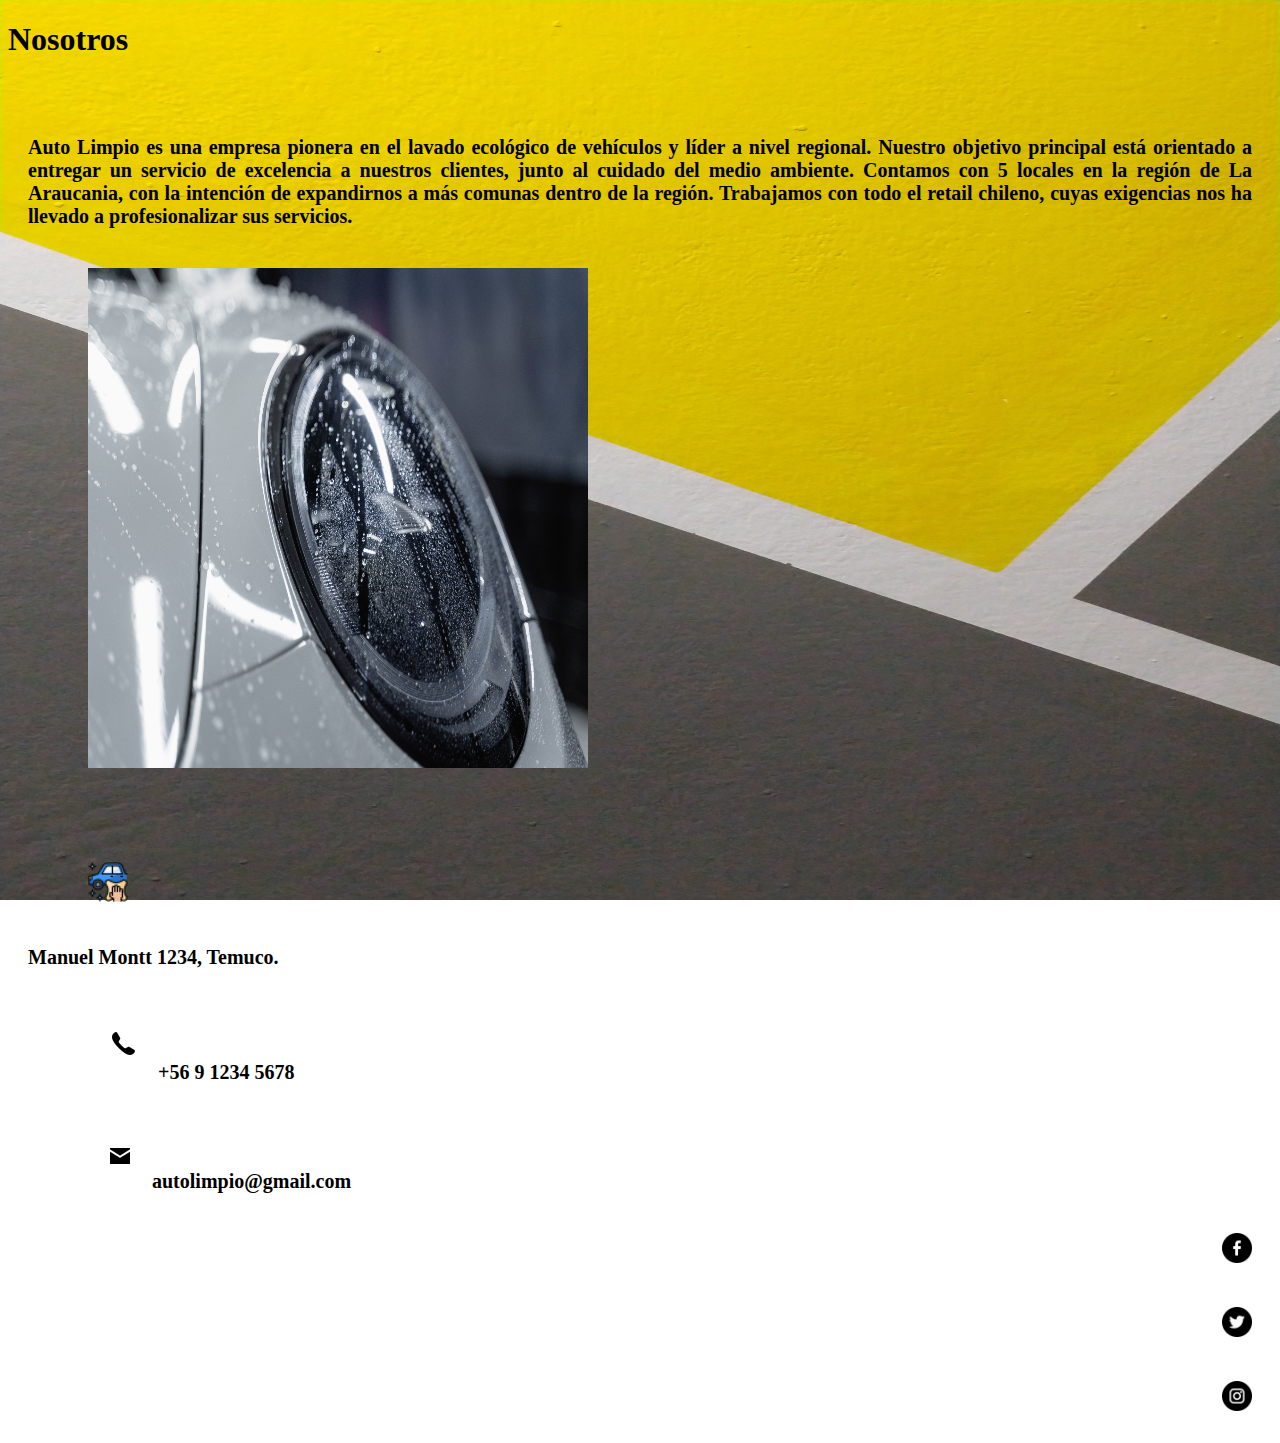
==== nosotros.html @ 24f00e52 "paginas agregadas" ====
<!DOCTYPE html>
<html lang="es">
    <head>
        <title>AutoLimpio</title>
        <meta charset="UTF-8">
        <link rel="icon" href="assets/img/servicio-de-auto.png" />
        
        <meta http-equiv="X-UA-Compatible" content="IE=edge" />
        <meta name="viewport" content="width=device-width, initial-scale=1.0" />
        <meta name="author" content="karen"/>
        <meta name="description" content="Lavado de autos AutoLimpio" />
        <meta name="keywords" content="auto, limpieza, limpieza de autos, lavado de motor, lavado de autos" />
        <link href="assets/estilos/estilos.css" rel="stylesheet" type="text/css" />
        <link href="https://cdn.jsdelivr.net/npm/bootstrap@5.1.3/dist/css/bootstrap.min.css" rel="stylesheet" integrity="sha384-1BmE4kWBq78iYhFldvKuhfTAU6auU8tT94WrHftjDbrCEXSU1oBoqyl2QvZ6jIW3" crossorigin="anonymous">
        <script src="https://cdn.jsdelivr.net/npm/bootstrap@5.1.3/dist/js/bootstrap.bundle.min.js" integrity="sha384-ka7Sk0Gln4gmtz2MlQnikT1wXgYsOg+OMhuP+IlRH9sENBO0LRn5q+8nbTov4+1p" crossorigin="anonymous"></script>
        <script src="https://code.jquery.com/jquery-3.6.0.min.js" integrity="sha256-/xUj+3OJU5yExlq6GSYGSHk7tPXikynS7ogEvDej/m4=" crossorigin="anonymous"></script>
       
    
        <style>
                
                p{
                    text-align: justify;
                    font-size: 20px;
                    font-weight: bold;
                    margin: auto;
                    padding: 20px;
                }
    
                body{
                    background-image: url(assets/img/fondo3.jpg);
                    background-repeat: no-repeat;
                    background-size: 100% 100%;
                    background-attachment: fixed;
    
                }

                img{
                    margin-left: 60px;
                    padding: 20px;
                }
        </style>
            
    </head>
<body>

  <div class="container-fluid  ">

          <h1>Nosotros</h1>


      <div classa="row ">
       <div class="col-12 col-md-6  float-md-end">
        <br>
        <br>
        <p>
            Auto Limpio es una empresa pionera en el lavado ecológico de vehículos y líder a nivel regional.
    
            Nuestro objetivo principal está orientado a entregar un servicio de excelencia a nuestros clientes, junto al cuidado del medio ambiente.
    
            Contamos con 5 locales en la región de La Araucania, con la intención de expandirnos a más comunas dentro de la región.
    
           Trabajamos con todo el retail chileno, cuyas exigencias nos ha llevado a profesionalizar sus servicios.
    
    
    
        </p>
       </div>
       <div class="col-12 col-md-6  float-md-end">
           <img src="assets/img/foco.jpg" alt="error al cargar" width="500px" height="500px" >

       </div>
      </div>
      <footer class="container-fluid">

        <div class="row ">
        
    
            <div class=" col-6">
                <img src="assets/img/servicio-de-auto.png" style="width:40px; height:40px;">
                <p style="font-weight: bold;"> Manuel Montt 1234, Temuco.</p>
                <p style="font-weight: bold;"><img src="assets/img/telefono.png">+56 9 1234 5678</p>
                <p style="font-weight: bold;"><img src="assets/img/correo.png">autolimpio@gmail.com</p>

            </div>
            
               
                <div class="col-2 " style="text-align:right" ><a href="https://www.facebook.com" target="-blank"><img src="assets/img/facebook.png" width="30px" height="30px"/></a></div>
                <div class="col-2" style="text-align:right" ><a href="https://twiter.com" target="-blank"><img src="assets/img/gorjeo.png" width="30px" height="30px"/></a></div>
                <div class="col-2" style="text-align:right" ><a href="https://instagram.com" target="-blank"><img src="assets/img/instagram.png" width="30px" height="30px"/></a></div>
                    
    
            
    
        
    
    
        </div>
    
    </footer>
  </div>
 
    
</body>
</html>
---- assets/estilos/estilos.css ----
@import url('https://fonts.googleapis.com/css2?family=Roboto:ital,wght@0,100;0,300;0,400;0,500;0,700;0,900;1,100;1,300;1,400;1,500;1,700;1,900&display=swap');

body{font-weight: bold;}


header{

    margin-top: 50px;
    margin-bottom: 40px;
    margin-left: auto;
    margin-right: auto;
    padding: 50px;
}

.centrar{
    margin-left:auto;
    margin-right: auto;
    box-align: center;

}

form{
    margin:auto;
    padding: 20px;
    align-items: center;
    
    
}

footer{
     margin-top: 50px;
}
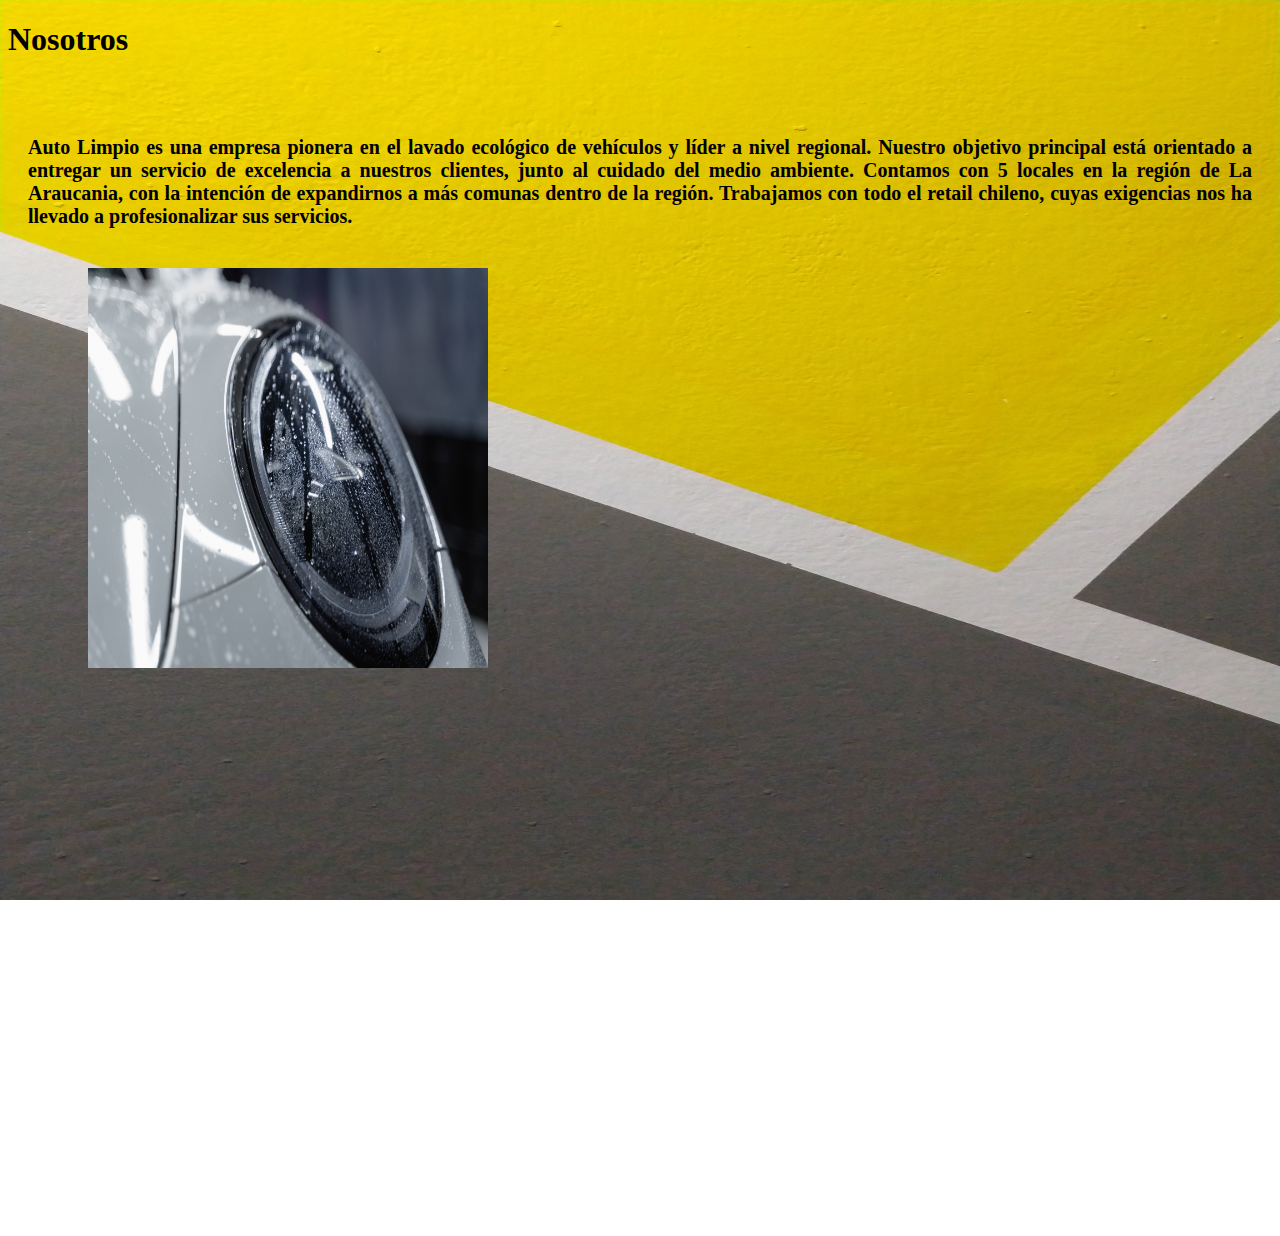
==== commit a2817a2a: "calculo de los servicios" ====
--- a/nosotros.html
+++ b/nosotros.html
@@ -45,59 +45,40 @@
 
   <div class="container-fluid  ">
 
-          <h1>Nosotros</h1>
+        <div class="row " style="margin-bottom: 100px;" >
+            <h1>Nosotros</h1>
 
 
-      <div classa="row ">
-       <div class="col-12 col-md-6  float-md-end">
-        <br>
-        <br>
-        <p>
-            Auto Limpio es una empresa pionera en el lavado ecológico de vehículos y líder a nivel regional.
-    
-            Nuestro objetivo principal está orientado a entregar un servicio de excelencia a nuestros clientes, junto al cuidado del medio ambiente.
-    
-            Contamos con 5 locales en la región de La Araucania, con la intención de expandirnos a más comunas dentro de la región.
-    
-           Trabajamos con todo el retail chileno, cuyas exigencias nos ha llevado a profesionalizar sus servicios.
-    
-    
-    
-        </p>
-       </div>
-       <div class="col-12 col-md-6  float-md-end">
-           <img src="assets/img/foco.jpg" alt="error al cargar" width="500px" height="500px" >
+            <div class="row ">
+             <div class="col-12 col-md-6  align-content-center">
+              <br>
+              <br>
+              <p>
+                  Auto Limpio es una empresa pionera en el lavado ecológico de vehículos y líder a nivel regional.
+          
+                  Nuestro objetivo principal está orientado a entregar un servicio de excelencia a nuestros clientes, junto al cuidado del medio ambiente.
+          
+                  Contamos con 5 locales en la región de La Araucania, con la intención de expandirnos a más comunas dentro de la región.
+          
+                 Trabajamos con todo el retail chileno, cuyas exigencias nos ha llevado a profesionalizar sus servicios.
+          
+          
+          
+              </p>
+             </div>
+             <div class="col-12 col-md-6  align-content-center">
+                 <img src="assets/img/foco.jpg" alt="error al cargar" width="400px" height="400px" >
+      
+             </div>
+            </div><br>
+        </div>
+      <br>
+      <footer class="container-fluid" style="margin-top: 200px; padding-top: 200px; align-items: center;">
 
-       </div>
-      </div>
-      <footer class="container-fluid">
+        
 
-        <div class="row ">
-        
-    
-            <div class=" col-6">
-                <img src="assets/img/servicio-de-auto.png" style="width:40px; height:40px;">
-                <p style="font-weight: bold;"> Manuel Montt 1234, Temuco.</p>
-                <p style="font-weight: bold;"><img src="assets/img/telefono.png">+56 9 1234 5678</p>
-                <p style="font-weight: bold;"><img src="assets/img/correo.png">autolimpio@gmail.com</p>
-
-            </div>
-            
-               
-                <div class="col-2 " style="text-align:right" ><a href="https://www.facebook.com" target="-blank"><img src="assets/img/facebook.png" width="30px" height="30px"/></a></div>
-                <div class="col-2" style="text-align:right" ><a href="https://twiter.com" target="-blank"><img src="assets/img/gorjeo.png" width="30px" height="30px"/></a></div>
-                <div class="col-2" style="text-align:right" ><a href="https://instagram.com" target="-blank"><img src="assets/img/instagram.png" width="30px" height="30px"/></a></div>
-                    
-    
-            
-    
-        
-    
-    
-        </div>
-    
-    </footer>
-  </div>
+   </footer>
+    </div>
  
     
 </body>
